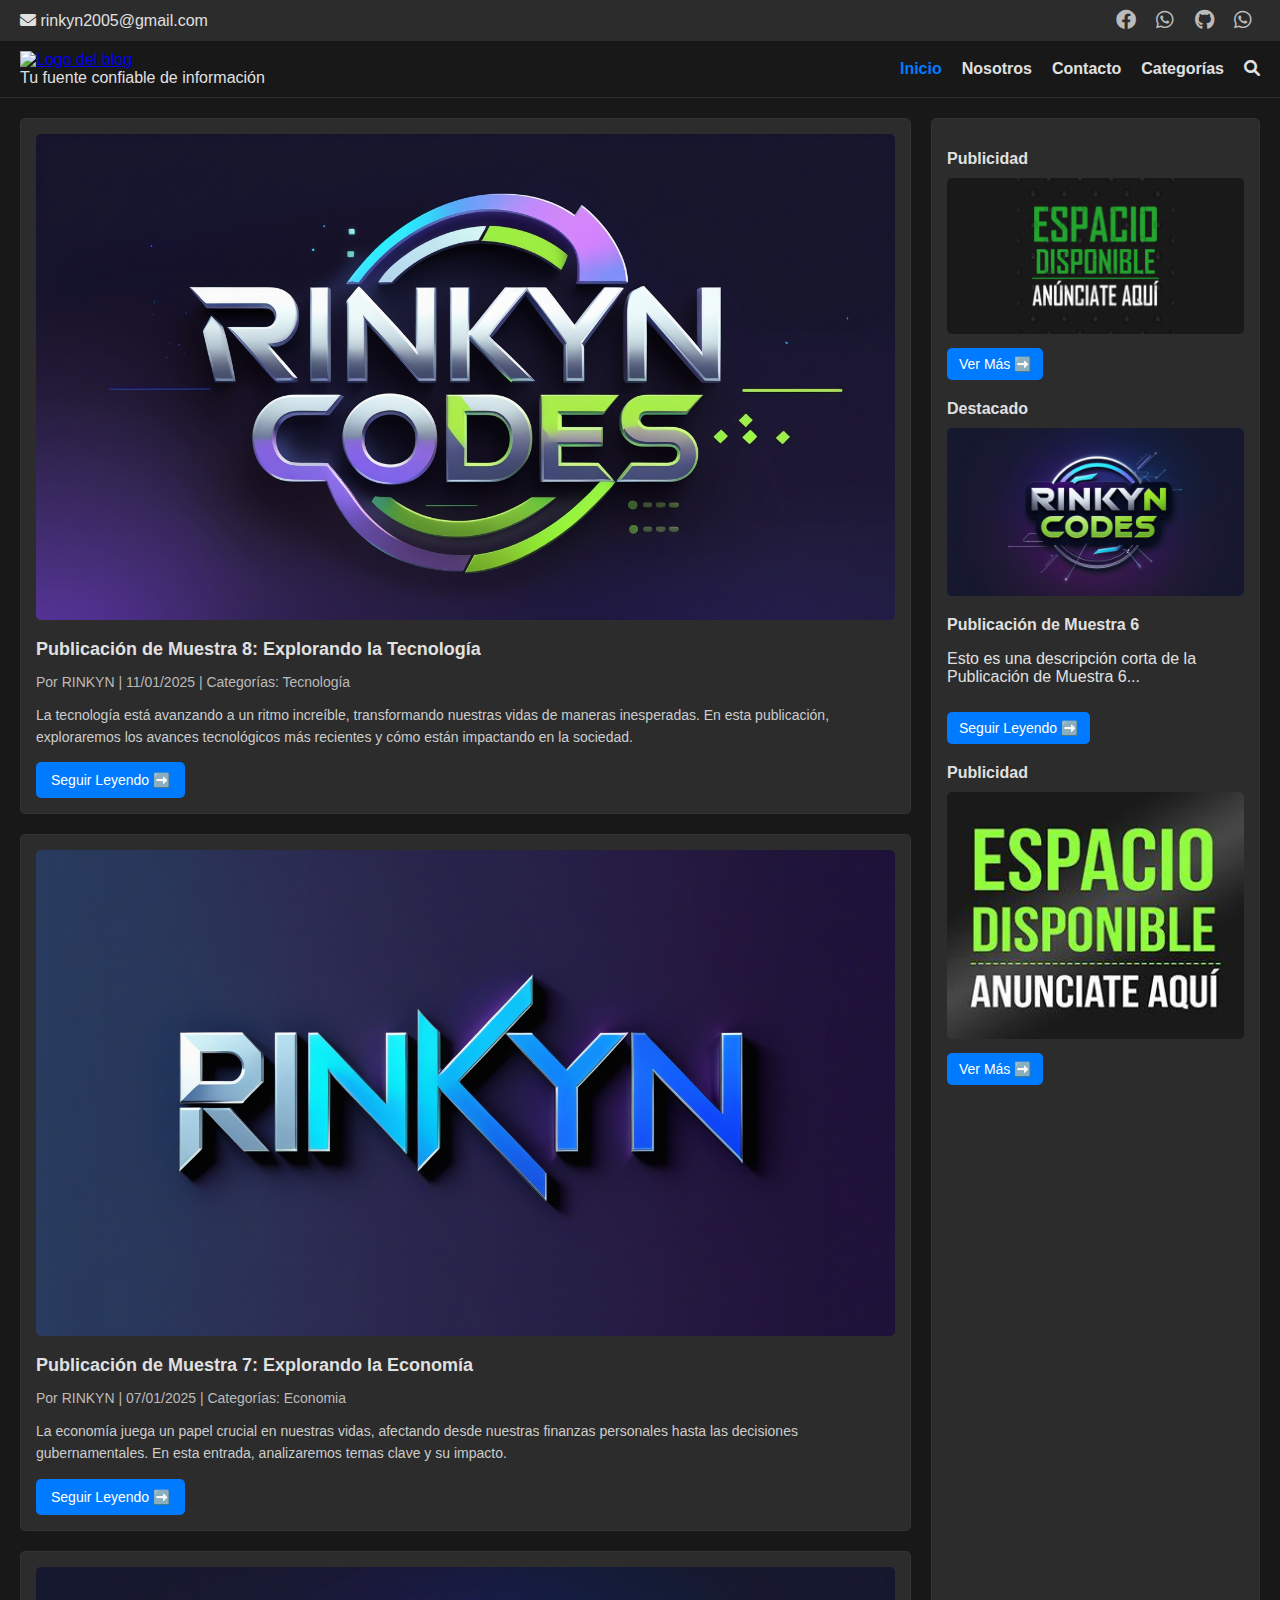
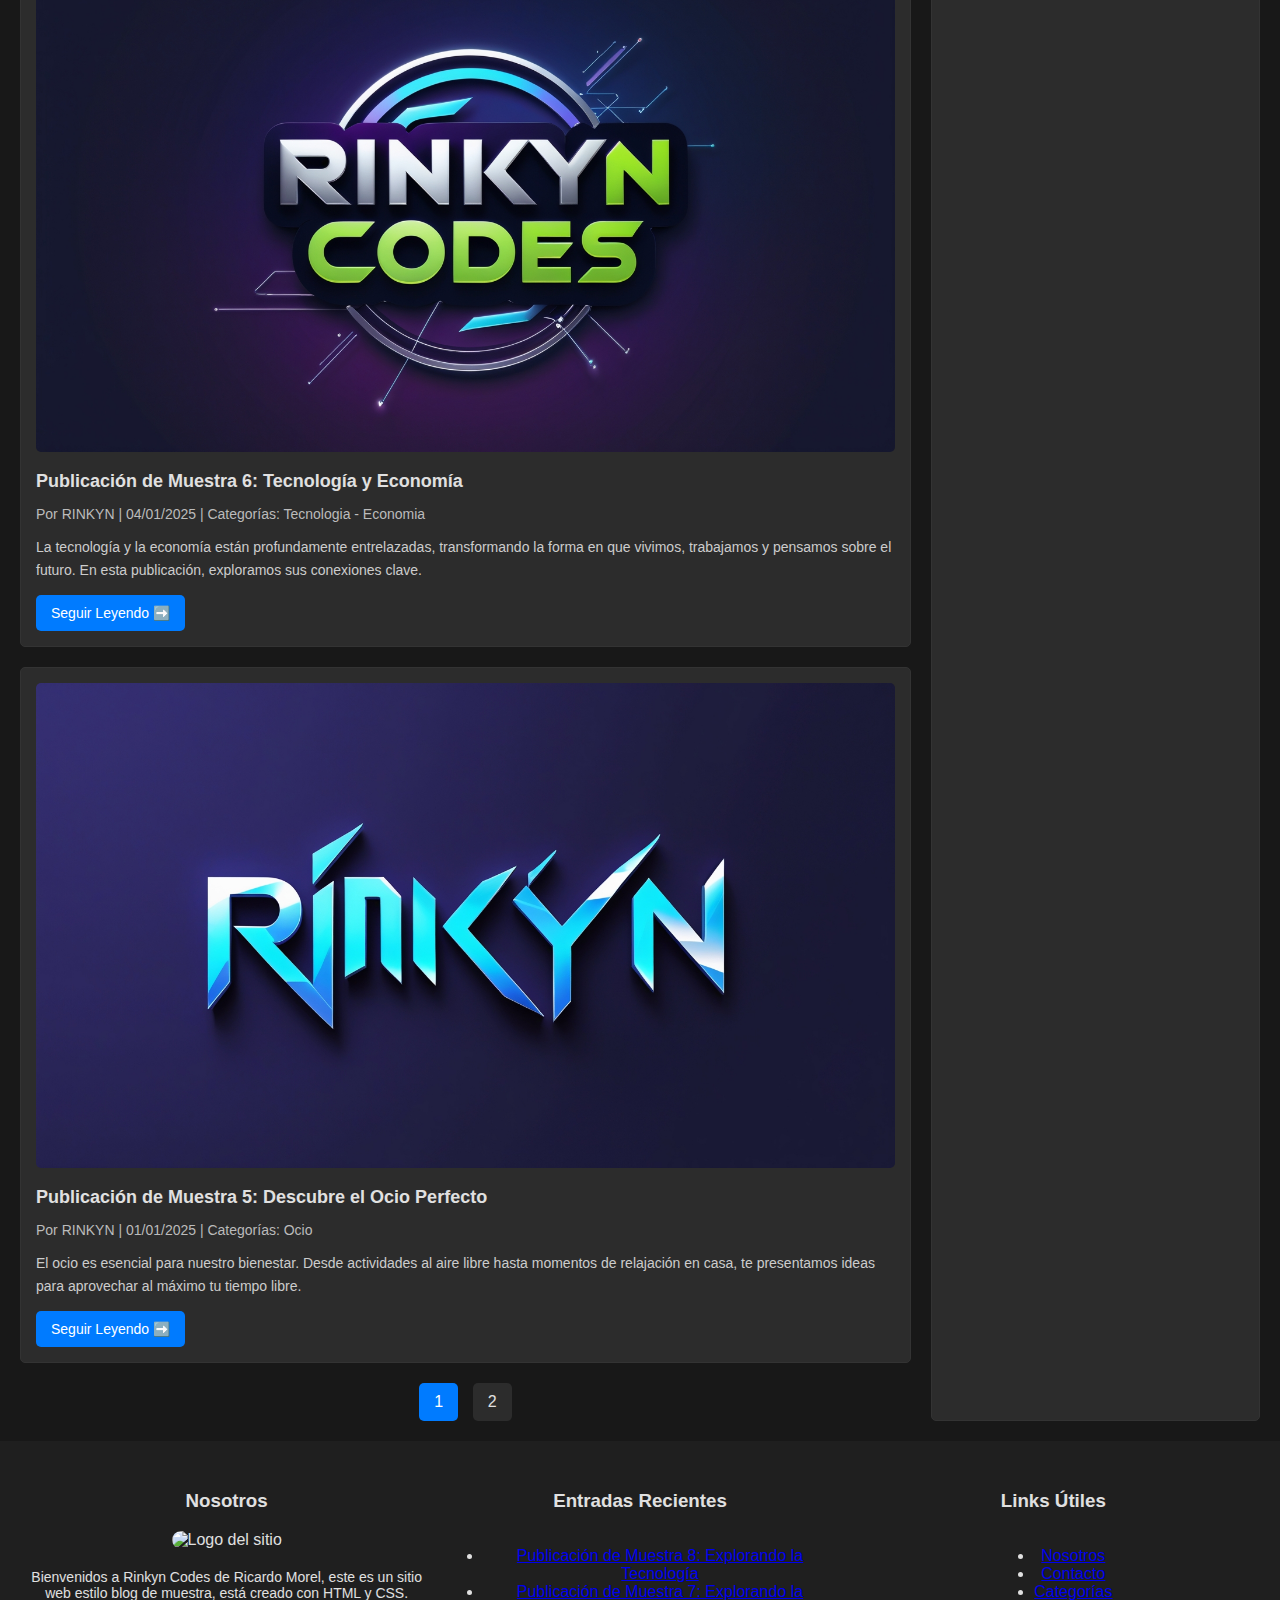
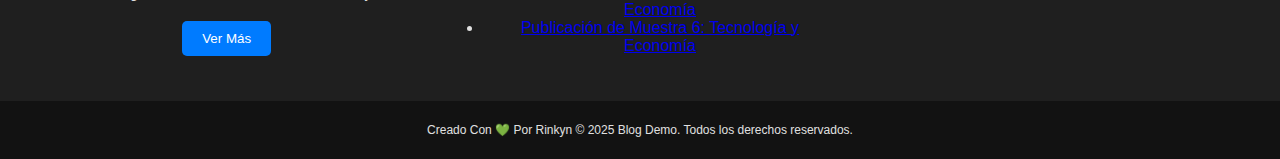
==== index.html @ 8017c45a "first commit" ====
<!-- Index -->
<!DOCTYPE html>
<html lang="es">

<head>
    <meta charset="UTF-8">
    <meta name="viewport" content="width=device-width, initial-scale=1.0">
    <meta name="description"
        content="Descubre contenido confiable sobre temas relevantes en nuestro blog. Mantente informado con nuestras publicaciones actualizadas y bien investigadas.">
    <meta name="keywords"
        content="blog, información confiable, temas actuales, contenido educativo, publicaciones relevantes">
    <meta name="author" content="Tu nombre o nombre del blog">
    <meta name="robots" content="index, follow">

    <title>Página Principal del Blog | Información Confiable</title>

    <!-- Favicon -->
    <link rel="icon" href="multimedia/favicon.ico" type="image/x-icon"> <!-- Favicon estándar -->
    <link rel="apple-touch-icon" href="multimedia/favicon-192x192.png"> <!-- Icono para dispositivos Apple -->

    <link rel="manifest" href="json/manifest.json"> <!-- Archivo manifest para navegadores modernos -->

    <!-- Enlace a Font Awesome para los iconos -->
    <link rel="stylesheet" href="https://cdnjs.cloudflare.com/ajax/libs/font-awesome/6.0.0-beta3/css/all.min.css">

    <!-- Enlace al archivo CSS externo -->
    <link rel="stylesheet" href="css/style.css">
</head>

<body>

    <!-- Subheader: Redes sociales con Font Awesome -->
    <div class="subheader">
        <a href="mailto:rinkyn2005@gmail.com">
            <i class="fas fa-envelope"></i> rinkyn2005@gmail.com
        </a>

        <!-- Enlaces a las redes sociales -->
        <div class="social-links">
            <a href="https://www.facebook.com/rinkyn05" class="fab fa-facebook" target="_blank"></a>
            <a href="https://api.whatsapp.com/send?phone=8296801061" class="fab fa-whatsapp" target="_blank"></a>
            <a href="https://github.com/rinkyn05" class="fab fa-github" target="_blank"></a>
            <a href="https://api.whatsapp.com/send?phone=8498835985" class="fab fa-whatsapp" target="_blank"></a>
        </div>
    </div>

    <!-- Header -->
    <header class="header">
        <div class="logo">
            <a href="index.html">
                <img src="multimedia/logo.png" alt="Logo del blog">
            </a>
            <p>Tu fuente confiable de información</p>
        </div>
        <nav class="menu">
    <!-- Menú de navegación -->
    <ul>
        <li><a href="index.html" class="active">Inicio</a></li>
        <li><a href="paginas/nosotros.html">Nosotros</a></li>
        <li><a href="paginas/contacto.html">Contacto</a></li>
        <li><a href="paginas/categorias.html">Categorías</a></li>
        <li>
            <a href="#" class="search-icon">
                <i class="fas fa-search"></i>
            </a>
        </li>
    </ul>
</nav>
    </header>

    <!-- Main content -->
    <main class="content">
        <!-- Posts -->
        <section class="posts">
            <!-- Artículo 1 -->
            <article class="post">
                <a href="blog/entrada-muestra-8.html">
                    <img src="multimedia/entradas/pag1/1.jpg" alt="Imagen de la publicación">
                </a>

                <!-- Título de la publicación -->
                <h2>Publicación de Muestra 8: Explorando la Tecnología</h2>

                <!-- Metadatos de la publicación -->
                <p class="meta">Por RINKYN | 11/01/2025 | Categorías: Tecnología</p>

                <!-- Descripción de la publicación -->
                <p class="description">
                    La tecnología está avanzando a un ritmo increíble, transformando nuestras vidas de maneras
                    inesperadas. En esta publicación, exploraremos los avances tecnológicos más recientes y cómo están
                    impactando en la sociedad.
                </p>

                <!-- Botón para leer más -->
                <a href="blog/entrada-muestra-8.html">
                    <button class="read-more">Seguir Leyendo ➡️</button>
                </a>
            </article>

            <!-- Artículo 2 -->
            <article class="post">
                <a href="blog/entrada-muestra-7.html">
                    <img src="multimedia/entradas/pag1/2.jpg" alt="Imagen de la publicación">
                </a>
                <h2>Publicación de Muestra 7: Explorando la Economía</h2>
                <p class="meta">Por RINKYN | 07/01/2025 | Categorías: Economia</p>
                <p class="description">La economía juega un papel crucial en nuestras vidas, afectando desde nuestras finanzas personales hasta las decisiones gubernamentales. En esta entrada, analizaremos temas clave y su impacto.</p>
                <a href="blog/entrada-muestra-7.html">
                    <button class="read-more">Seguir Leyendo ➡️</button>
                </a>
            </article>

            <!-- Artículo 3 -->
            <article class="post">
                <a href="blog/entrada-muestra-6.html">
                    <img src="multimedia/entradas/pag1/3.jpg" alt="Imagen de la publicación">
                </a>
                <h2>Publicación de Muestra 6: Tecnología y Economía</h2>
                <p class="meta">Por RINKYN | 04/01/2025 | Categorías: Tecnologia - Economia</p>
                <p class="description">La tecnología y la economía están profundamente entrelazadas, transformando la forma en que vivimos, trabajamos y pensamos sobre el futuro. En esta publicación, exploramos sus conexiones clave.</p>
                <a href="blog/entrada-muestra-6.html">
                    <button class="read-more">Seguir Leyendo ➡️</button>
                </a>
            </article>

            <!-- Artículo 4 -->
            <article class="post">
                <a href="blog/entrada-muestra-5.html">
                    <img src="multimedia/entradas/pag1/4.jpg" alt="Imagen de la publicación">
                </a>
                <h2>Publicación de Muestra 5: Descubre el Ocio Perfecto</h2>
                <p class="meta">Por RINKYN | 01/01/2025 | Categorías: Ocio</p>
                <p class="description">El ocio es esencial para nuestro bienestar. Desde actividades al aire libre hasta momentos de relajación en casa, te presentamos ideas para aprovechar al máximo tu tiempo libre.</p>
                <a href="blog/entrada-muestra-5.html">
                    <button class="read-more">Seguir Leyendo ➡️</button>
                </a>
            </article>

            <!-- Paginación -->
            <div class="pagination">
                <a href="index.html" class="page-number active">1</a>
                <a href="paginas/pag2.html" class="page-number">2</a>
            </div>

        </section>

        <!-- Sidebar -->
        <aside class="sidebar">
            <!-- Publicidad (1) -->
            <div class="sidebar-item">
                <h3>Publicidad</h3> <!-- Título de la publicidad -->
                <img src="multimedia/ads/publicidad1.jpg" alt="Imagen de publicidad 1">
                <button class="read-more">Ver Más ➡️</button>
            </div>

            <!-- Publicación destacada -->
            <div class="sidebar-item">
                <h3>Destacado</h3> <!-- Título del contenido destacado -->
                <img src="multimedia/entradas/pag1/3.jpg" alt="Imagen lateral">
                <h3>Publicación de Muestra 6</h3>
                <p>Esto es una descripción corta de la Publicación de Muestra 6...</p>
                <button class="read-more">Seguir Leyendo ➡️</button>
            </div>

            <!-- Publicidad (2) -->
            <div class="sidebar-item">
                <h3>Publicidad</h3> <!-- Título de la publicidad -->
                <img src="multimedia/ads/publicidad2.jpeg" alt="Imagen de publicidad 2">
                <button class="read-more">Ver Más ➡️</button>
            </div>
        </aside>

    </main>

    <!-- Subfooter -->
    <div class="subfooter">
        <!-- Subfooter Item 1: Nosotros -->
        <div class="subfooter-item">
            <h3>Nosotros</h3>
            <img src="multimedia/logo.png" alt="Logo del sitio">
            <p>
                Bienvenidos a Rinkyn Codes de Ricardo Morel, este es un sitio web estilo blog de muestra,
                está creado con HTML y CSS.
            </p>
            <button onclick="window.location.href='paginas/nosotros.html'">Ver Más</button>

        </div>

        <!-- Subfooter Item 2: Entradas Recientes -->
        <div class="subfooter-item">
            <h3>Entradas Recientes</h3>
            <ul>
                <li><a href="blog/entrada-muestra-8.html">Publicación de Muestra 8: Explorando la Tecnología</a></li>
                <li><a href="blog/entrada-muestra-7.html">Publicación de Muestra 7: Explorando la Economía</a></li>
                <li><a href="blog/entrada-muestra-6.html">Publicación de Muestra 6: Tecnología y Economía</a></li>
            </ul>
        </div>

        <!-- Subfooter Item 3: Links Útiles -->
        <div class="subfooter-item">
            <h3>Links Útiles</h3>
            <ul>
                <li><a href="paginas/nosotros.html">Nosotros</a></li>
                <li><a href="paginas/contacto.html">Contacto</a></li>
                <li><a href="paginas/categorias.html">Categorías</a></li>
            </ul>
        </div>
    </div>

    <!-- Footer -->
    <footer class="footer">
        <p>Creado Con &#128154; Por Rinkyn © 2025 Blog Demo. Todos los derechos reservados.</p>
    </footer>

</body>

</html>
---- css/style.css ----
/* Estilos generales */
body {
    font-family: Arial, sans-serif;
    margin: 0;
    padding: 0;
    box-sizing: border-box;
    background-color: #121212; /* Fondo oscuro */
    color: #e0e0e0; /* Texto claro */
}

.subheader {
    display: flex;
    /* Utiliza flexbox para el layout */
    justify-content: space-between;
    /* Distribuye el espacio entre los elementos de forma equitativa */
    align-items: center;
    /* Centra los elementos verticalmente */
    flex-wrap: wrap;
    /* Permite que los elementos se ajusten en múltiples líneas si es necesario */
    background-color: #2c2c2c;
    /* Color de fondo gris claro */
    padding: 10px 20px;
    /* Espaciado interno (padding) */
    font-size: 16px;
    /* Tamaño de fuente */
    position: sticky;
    /* Hace que el subheader sea sticky */
    top: 0;
    z-index: 20;
    /* Asegura que esté por encima de otros elementos */
    background-color: #2c2c2c;
    /* Confirma que el fondo sea visible */
}

.subheader a {
    color: #e0e0e0; /* Texto claro */
    text-decoration: none;
    margin-right: 20px;
}

.subheader .social-links a {
    font-size: 20px;
    margin: 0 8px;
    color: #bbb; /* Iconos sociales claros */
    transition: color 0.3s ease;
}

.subheader .social-links a:hover {
    color: #007bff;
}

.header {
    display: flex;
    /* Utiliza flexbox para el layout */
    justify-content: space-between;
    /* Distribuye los elementos del header */
    align-items: center;
    /* Centra los elementos verticalmente */
    padding: 10px 20px;
    /* Espaciado interno */
    background-color: #181818;
    /* Fondo blanco */
    border-bottom: 1px solid #2c2c2c;
    /* Línea de separación gris claro en la parte inferior */
    position: sticky;
    /* Hace que el header sea sticky */
    top: 40px;
    /* Ajusta el valor si el subheader tiene diferente altura */
    z-index: 15;
    /* Asegura que esté por encima de otros elementos, pero debajo del subheader si se superponen */
    background-color: #181818;
    /* Confirma que el fondo sea visible */
}

.header .logo img {
    height: 70px;
}

.header .logo p {
    font-size: 16px;
    margin: 0;
    color: #e0e0e0; /* Texto claro */
}

/* Navegación principal */
.menu ul {
    list-style: none;
    padding: 0;
    margin: 0;
    display: flex;
    gap: 20px;
}

.menu ul li {
    display: inline;
}

.menu ul li a {
    text-decoration: none;
    color: #e0e0e0; /* Texto claro */
    font-weight: bold;
    transition: color 0.3s ease;
}

.menu ul li a:hover,
.menu ul li a.active {
    color: #007bff;
}

/* Main Content */
main {
    display: flex;
    flex-wrap: wrap;
    gap: 20px;
    padding: 20px;
    background-color: #181818; /* Fondo oscuro */
}

.posts {
    flex: 3;
}

.posts .post {
    border: 1px solid #333; /* Borde oscuro */
    border-radius: 5px;
    padding: 15px;
    margin-bottom: 20px;
    background-color: #2c2c2c; /* Fondo oscuro */
    color: #e0e0e0; /* Texto claro */
}

.posts .post img {
    max-width: 100%;
    height: auto;
    border-radius: 5px;
}

.posts .post h2 {
    font-size: 18px;
    margin: 15px 0 10px;
    color: #e0e0e0; /* Texto claro */
}

.posts .post p.meta {
    font-size: 14px;
    color: #bbb; /* Meta texto claro */
}

.posts .post p.description {
    font-size: 14px;
    line-height: 1.6;
    color: #ccc; /* Descripción más clara */
}

.posts .post .read-more {
    background-color: #007bff;
    color: #fff;
    border: none;
    padding: 10px 15px;
    cursor: pointer;
    border-radius: 5px;
    font-size: 14px;
    transition: background-color 0.3s ease;
}

.posts .post .read-more:hover {
    background-color: #0056b3;
}

/* Sidebar */
.sidebar {
    flex: 1;
    padding: 15px;
    border: 1px solid #333; /* Borde oscuro */
    border-radius: 5px;
    background-color: #2c2c2c; /* Fondo oscuro */
    color: #e0e0e0; /* Texto claro */
}

.sidebar .sidebar-item {
    margin-bottom: 20px;
}

.sidebar .sidebar-item h3 {
    font-size: 16px;
    margin-bottom: 10px;
    color: #e0e0e0; /* Texto claro */
}

.sidebar .sidebar-item img {
    max-width: 100%;
    height: auto;
    border-radius: 5px;
}

.sidebar .sidebar-item button {
    margin-top: 10px;
    background-color: #007bff;
    color: #fff;
    border: none;
    padding: 8px 12px;
    cursor: pointer;
    border-radius: 5px;
    font-size: 14px;
    transition: background-color 0.3s ease;
}

.sidebar .sidebar-item button:hover {
    background-color: #0056b3;
}

/* Hacer que la tercera publicidad sea sticky */
.sidebar .sidebar-item:nth-child(3) {
    position: sticky;
    top: 20px;
    z-index: 10;
    background-color: #2c2c2c;
}

/* Subfooter */
.subfooter {
    display: flex;
    flex-wrap: wrap;
    justify-content: space-between;
    padding: 20px;
    background-color: #1f1f1f; /* Fondo oscuro */
    color: #e0e0e0; /* Texto claro */
}

.subfooter-item {
    flex: 1 1 calc(33% - 20px);
    margin: 10px;
    display: flex;
    flex-direction: column;
    align-items: center;
    text-align: center;
}

.subfooter-item img {
    max-width: 80%;
    height: auto;
    margin-bottom: 10px;
    border-radius: 10px;
}

.subfooter-item p {
    margin: 10px 0;
    font-size: 14px;
    color: #e0e0e0; /* Texto claro */
}

.subfooter-item button {
    background-color: #007bff;
    color: #fff;
    border: none;
    padding: 10px 20px;
    margin-top: 10px;
    border-radius: 5px;
    cursor: pointer;
}

.subfooter-item button:hover {
    background-color: #0056b3;
}

/* Footer */
.footer {
    text-align: center;
    padding: 10px;
    background-color: #121212; /* Fondo oscuro */
    color: #e0e0e0; /* Texto claro */
    font-size: 12px;
}

/* Estilos para la paginación */
.pagination {
    text-align: center;
    margin-top: 20px;
}

.page-number {
    display: inline-block;
    padding: 10px 15px;
    margin: 0 5px;
    background-color: #2c2c2c; /* Fondo oscuro */
    color: #e0e0e0; /* Texto claro */
    border-radius: 5px;
    text-decoration: none;
    font-size: 16px;
}

.page-number:hover {
    background-color: #444; /* Fondo más oscuro en hover */
}

.page-number.active {
    background-color: #007bff;
    color: #fff;
}

.centered {
    display: flex;
    flex-direction: column;
    align-items: center;
    text-align: center;
    margin: 20px;
}

.perfil-img {
    width: 150px;
    height: 150px;
    border-radius: 50%;
    margin-bottom: 10px;
}

.about, .team {
    width: 80%;
    text-align: left;
    margin: 20px auto;
}

.social-links a {
    margin: 0 10px;
    font-size: 24px;
    color: #e0e0e0; /* Texto claro */
    transition: color 0.3s;
}

.social-links a:hover {
    color: #007BFF;
}

/* Media Queries para pantallas pequeñas */
@media (max-width: 768px) {
    .posts {
        flex: 1 1 100%;
        margin-right: 0;
    }

    .sidebar {
        flex: 1 1 100%;
        margin-top: 20px;
    }

    .subfooter-item {
        flex: 1 1 100%;
    }

    .header {
        flex-direction: column;
        align-items: center;
    }

    .menu ul {
        flex-direction: column;
        gap: 10px;
    }

    main {
        flex-direction: column;
    }

    .posts {
        flex: 1;
    }

    .sidebar {
        flex: 1;
        margin-top: 20px;
    }
}
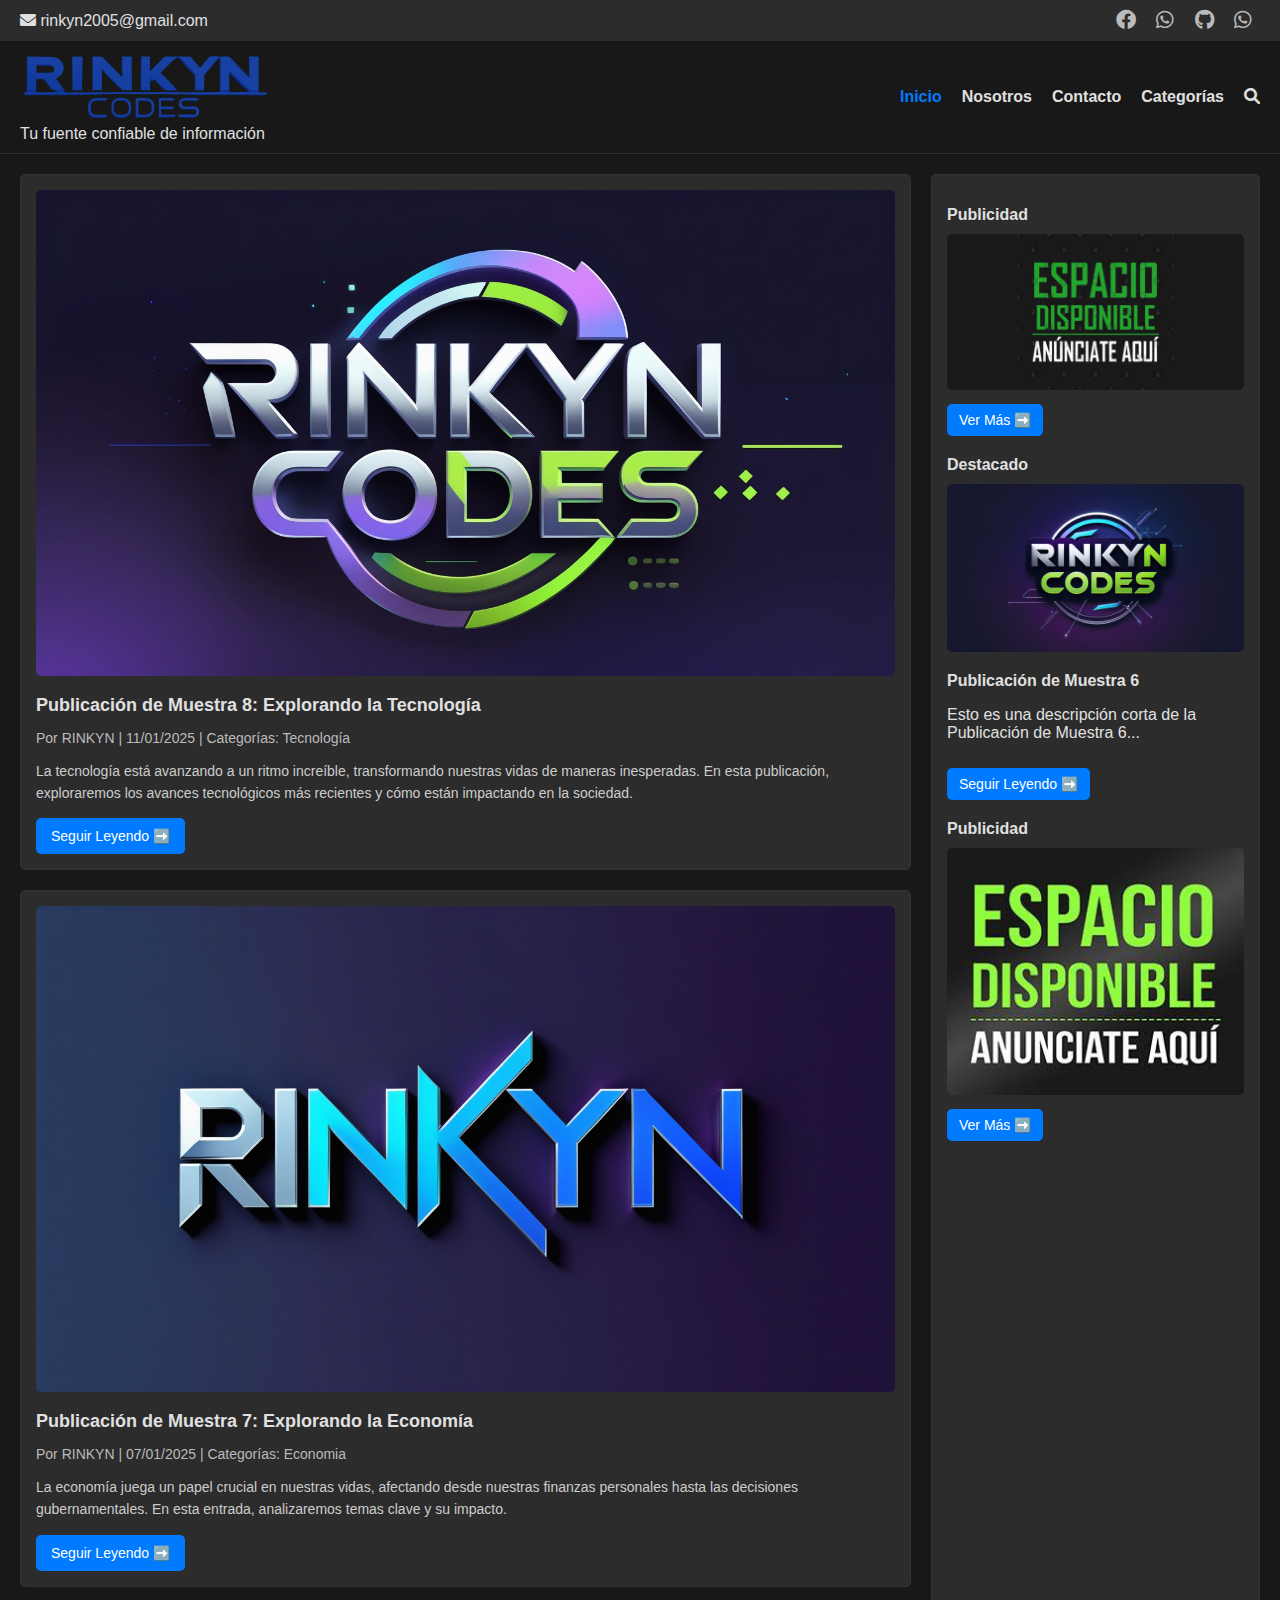
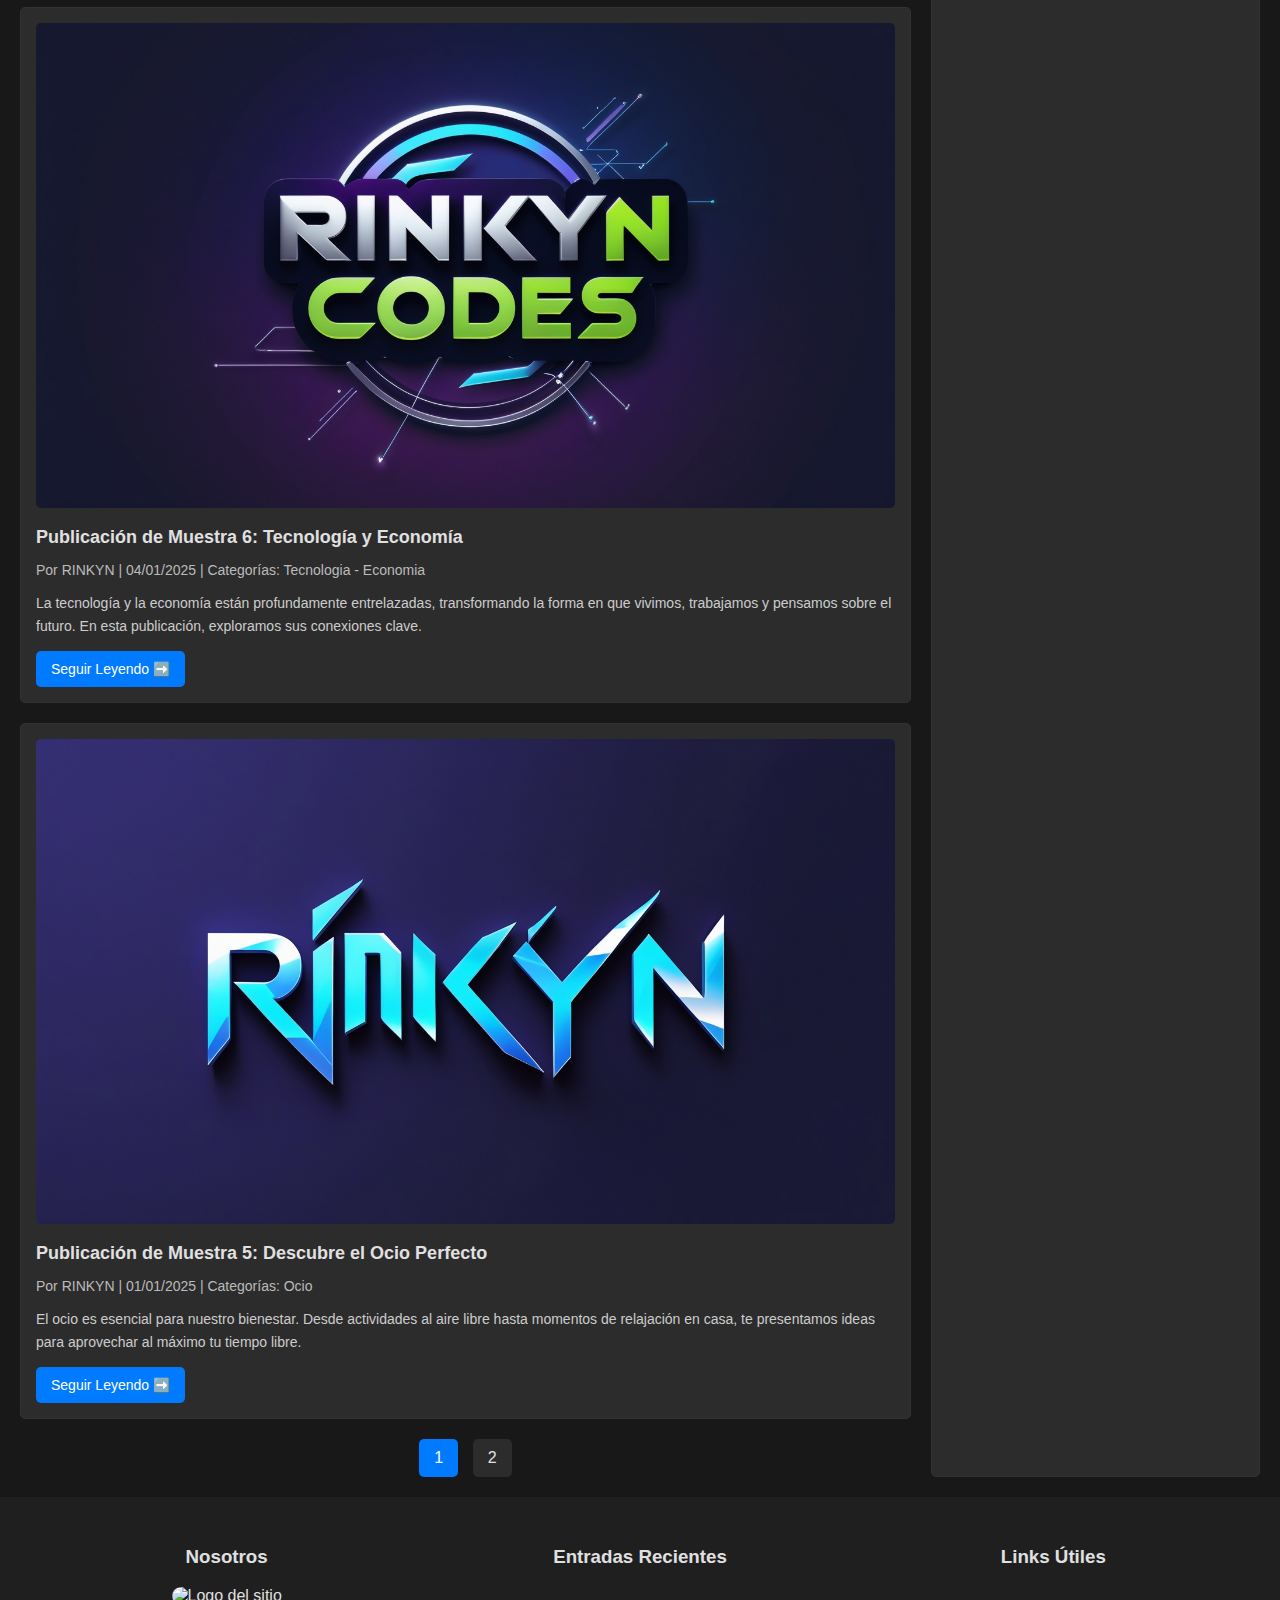
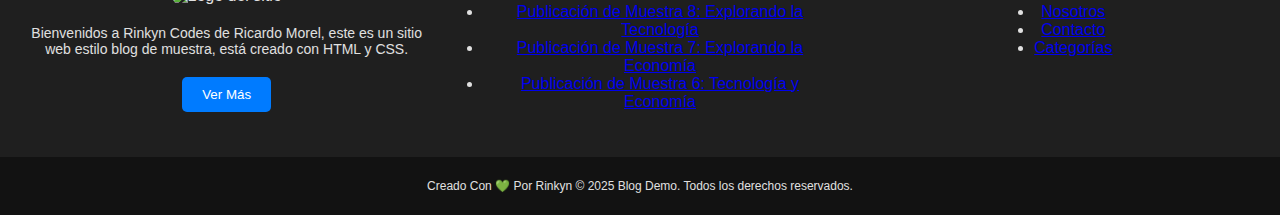
==== commit 1df17d6c: "Update index.html" ====
--- a/index.html
+++ b/index.html
@@ -48,7 +48,7 @@
     <header class="header">
         <div class="logo">
             <a href="index.html">
-                <img src="multimedia/logo.png" alt="Logo del blog">
+                <img src="multimedia/Logo.png" alt="Logo del blog">
             </a>
             <p>Tu fuente confiable de información</p>
         </div>
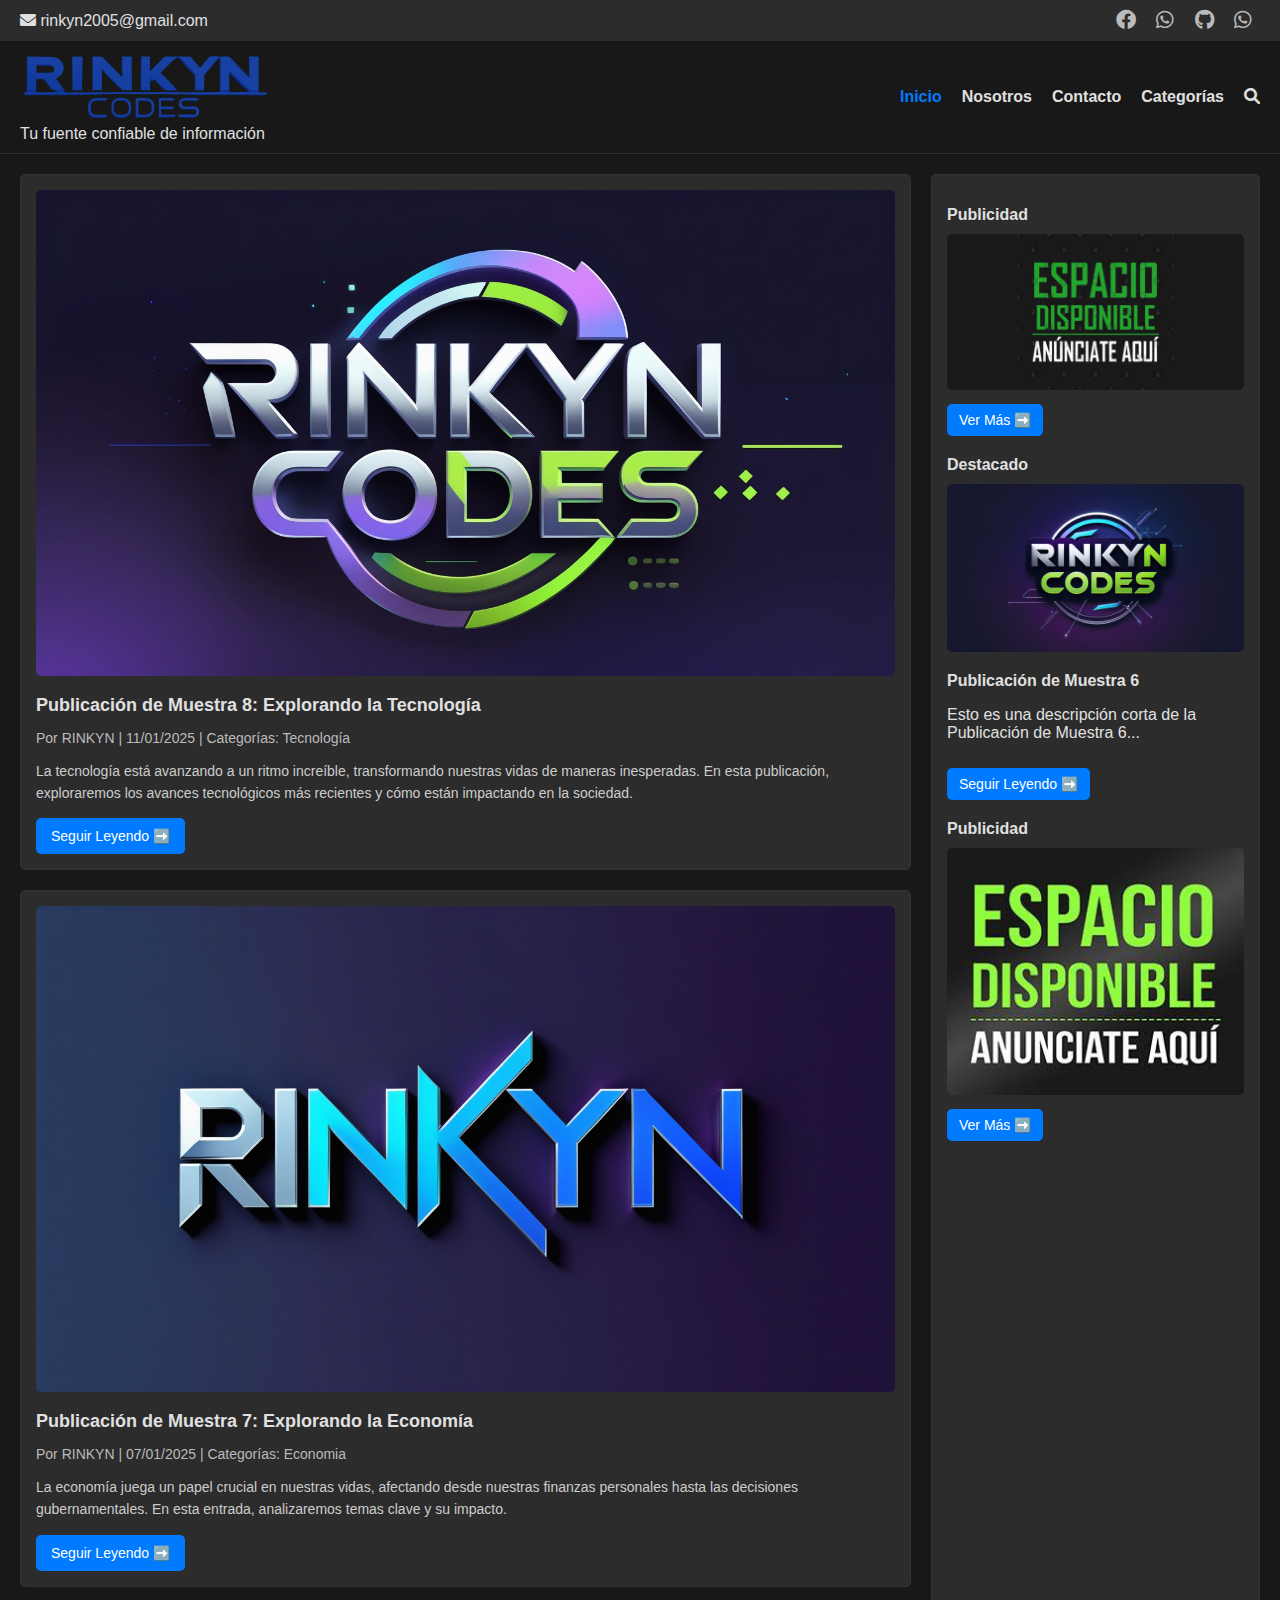
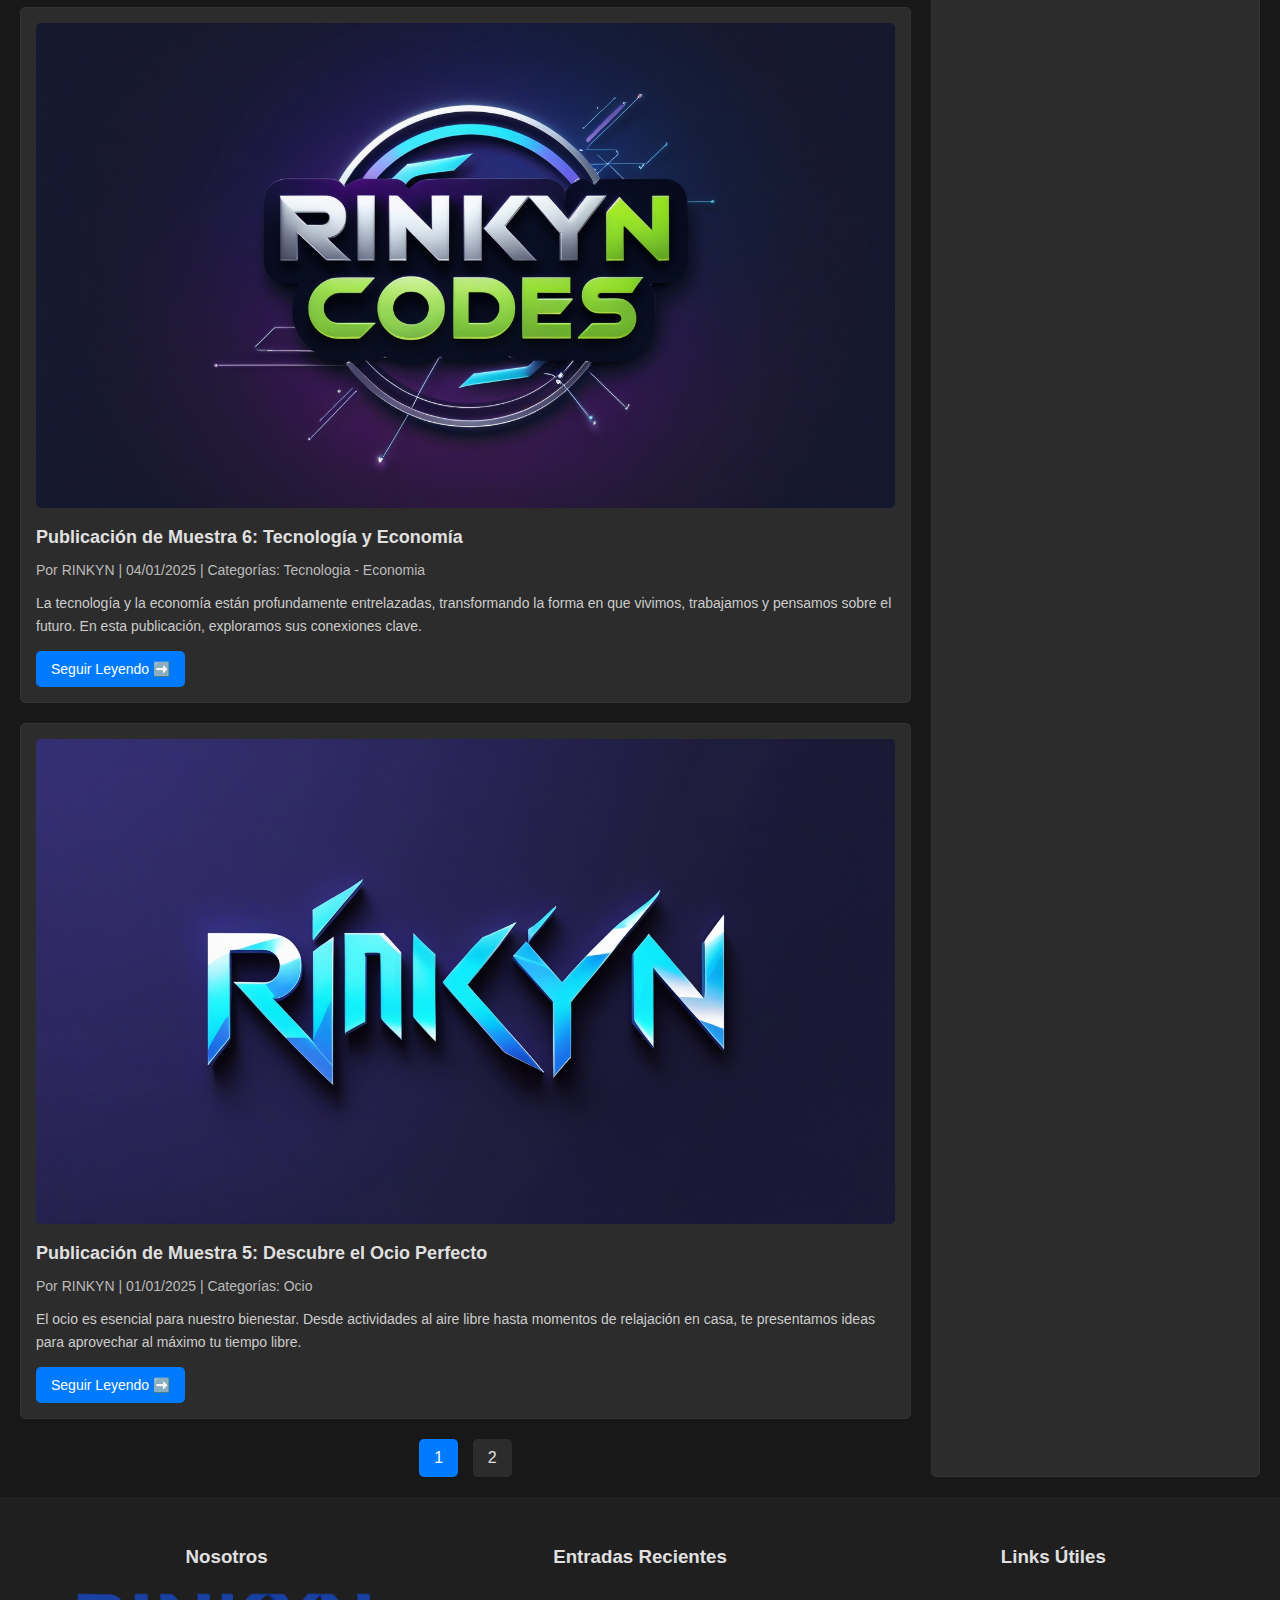
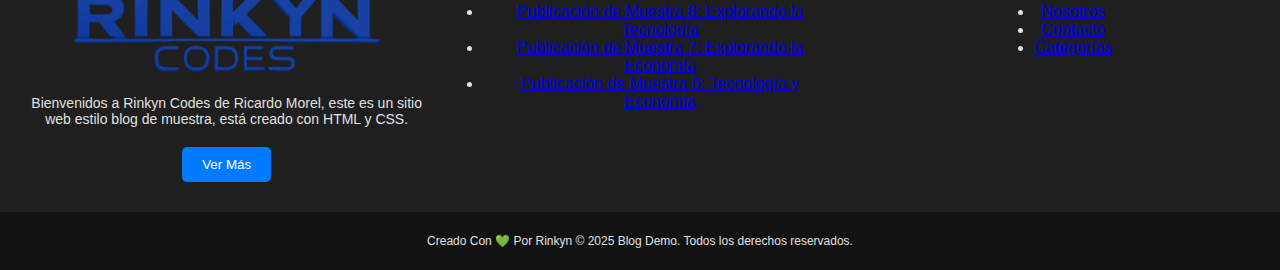
==== commit ab09aa6f: "Update index.html" ====
--- a/index.html
+++ b/index.html
@@ -48,7 +48,7 @@
     <header class="header">
         <div class="logo">
             <a href="index.html">
-                <img src="multimedia/Logo.png" alt="Logo del blog">
+                <img src="multimedia/logo.png" alt="Logo del blog">
             </a>
             <p>Tu fuente confiable de información</p>
         </div>
